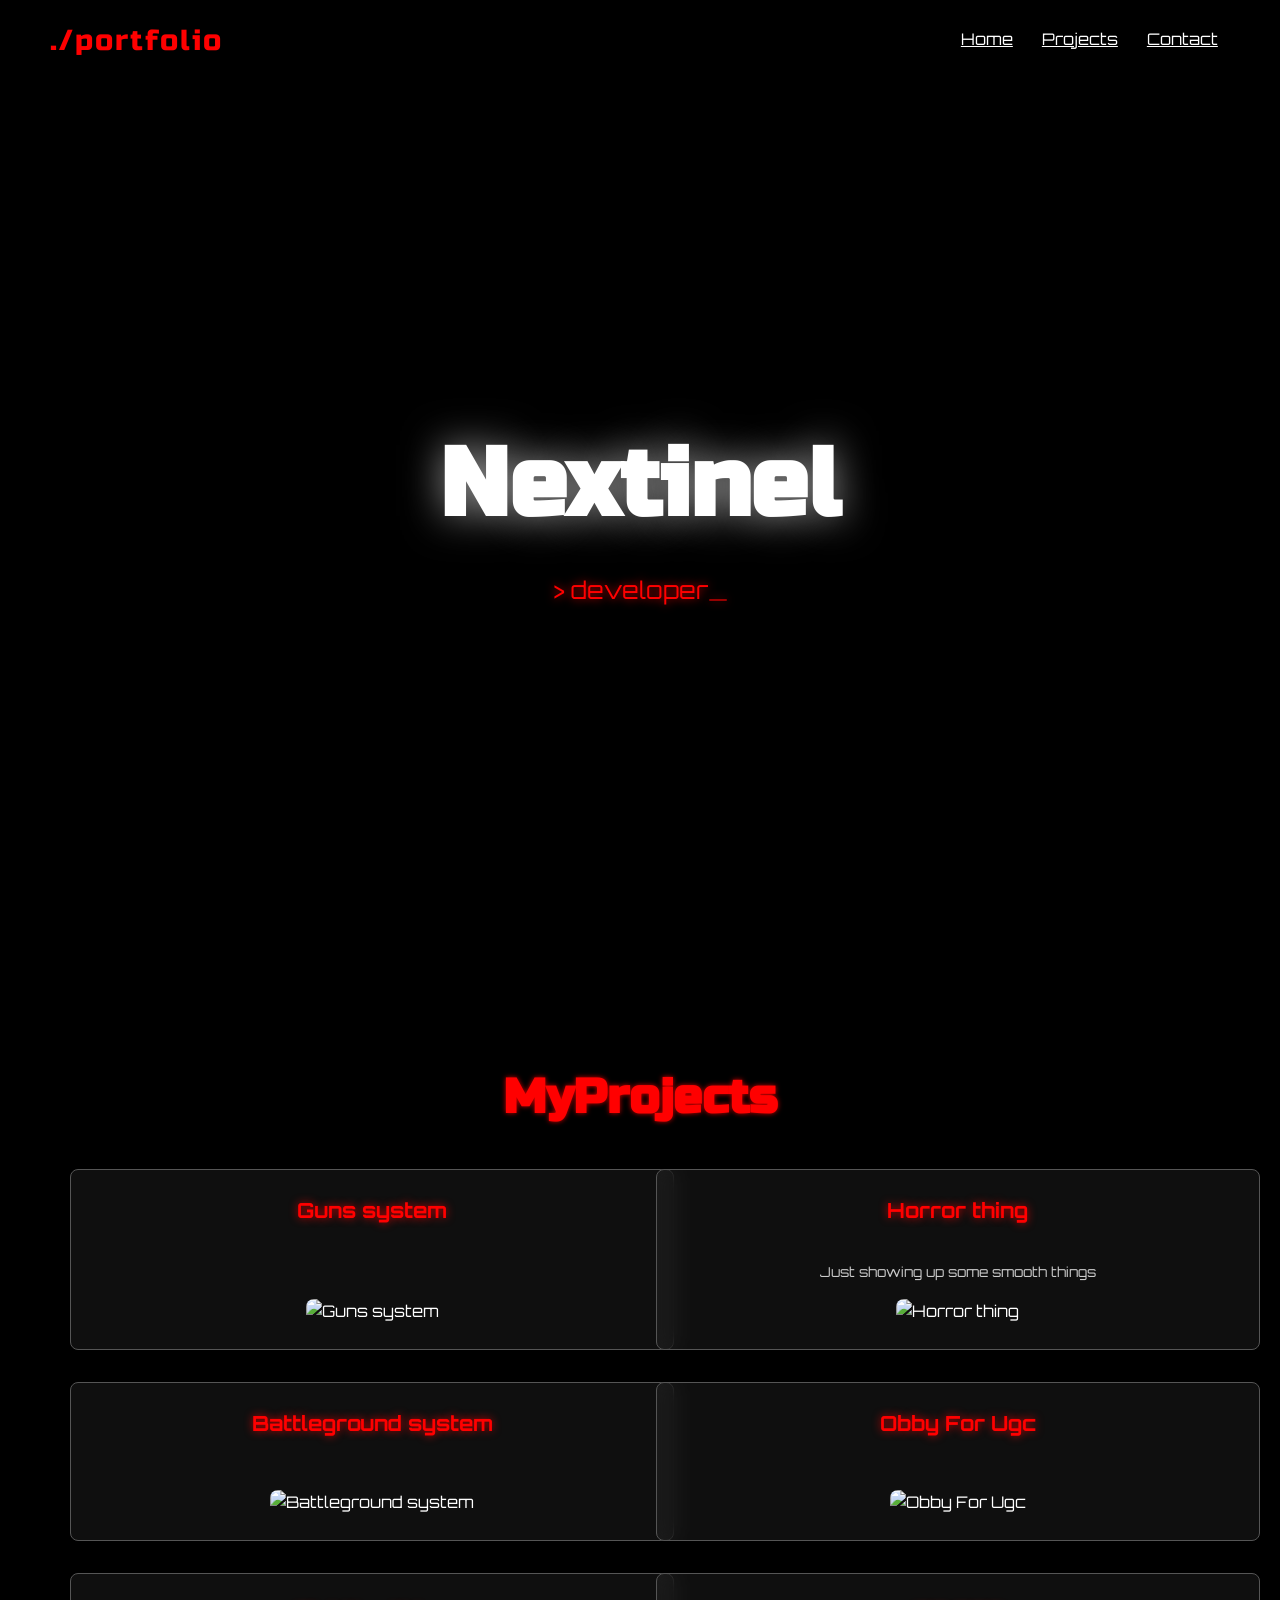
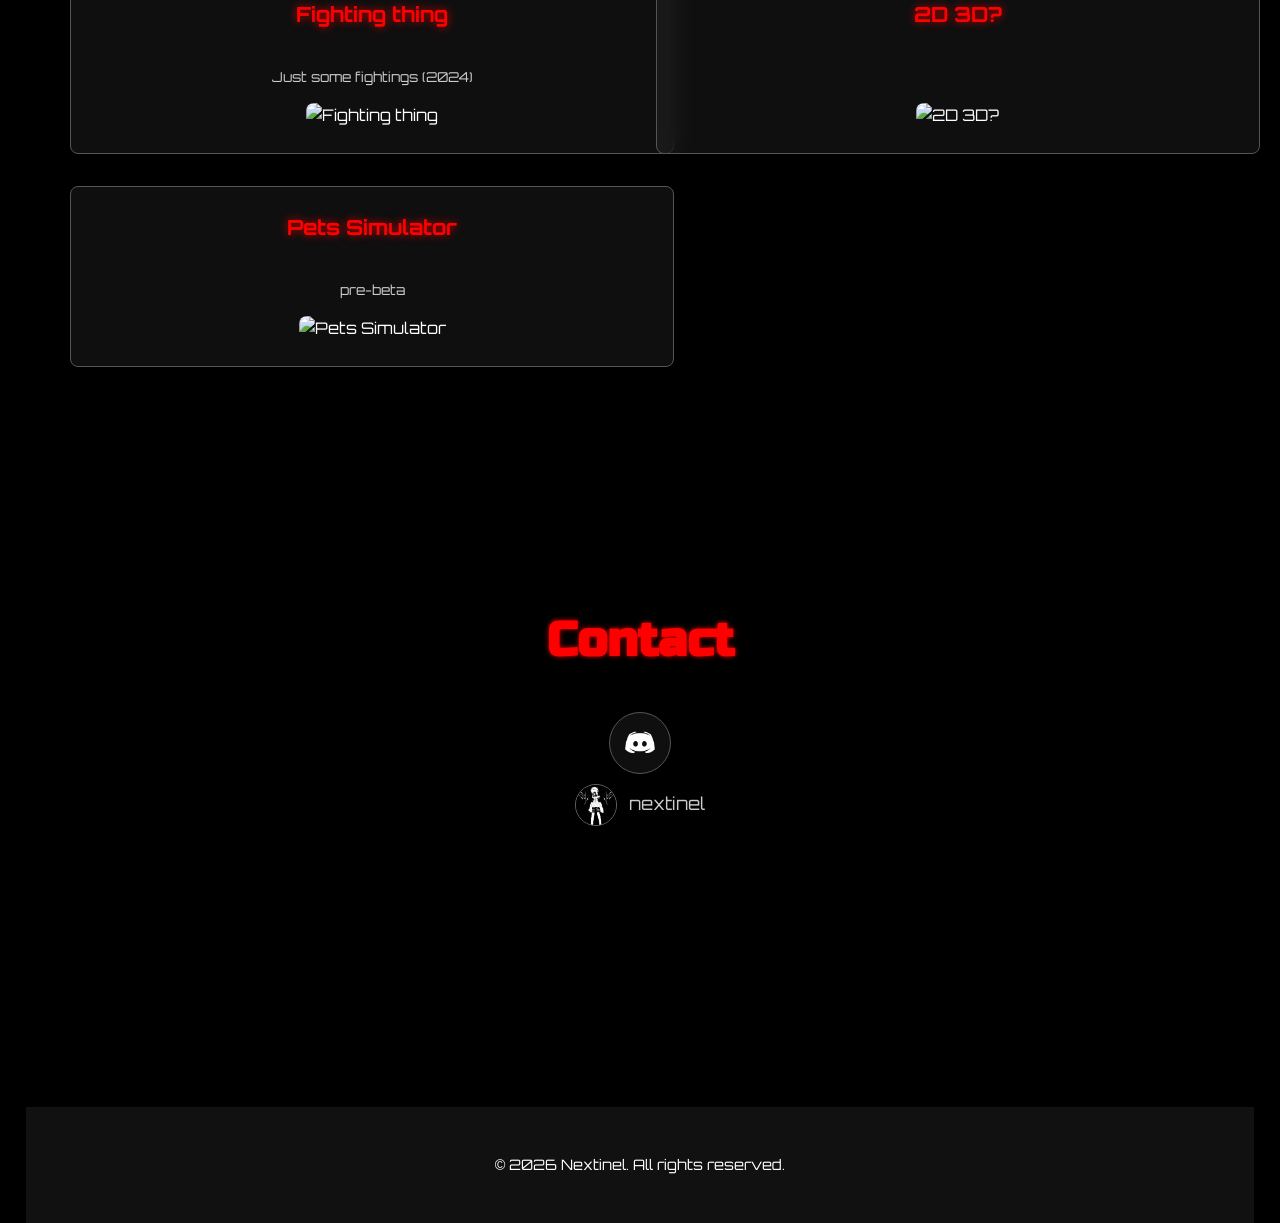
==== index.html @ a963c957 "Add files via upload" ====
<!DOCTYPE html>
<html lang="en">
<head>
    <meta charset="UTF-8">
    <meta name="viewport" content="width=device-width, initial-scale=1.0">
    <title>Nextinel - Portfolio</title>
    <link rel="stylesheet" href="style.css">
    <link href="https://fonts.googleapis.com/css2?family=Orbitron:wght@400&family=Russo+One&display=swap" rel="stylesheet">
</head>
<body>
    <header>
        <div class="logo-container">
            <span class="logo-text">./portfolio</span>
        </div>

        <div class="nav-buttons">
            <a href="#hero" button class="nav-button">Home</button></a>
            <a href="#work" button class="nav-button">Projects</button></a>
            <a href="#contacts" button class="nav-button">Contact</button></a>
        </div>
    </header>

    <div id="video-modal" class="modal">
        <div class="modal-content">
            <span class="close-button">&times;</span>
            <div id="video-container"></div>
        </div>
    </div>

    <main>
        <section id="hero">
            <div class="hero-content">
                <h1>Nextinel</h1>
                <p id="developer-title">> developer</p>
            </div>
        </section>

        <section id="work">
            <h2>My Projects</h2>
            <div id="video-gallery">
                <!-- Videos will be loaded here -->
            </div>
        </section>

        <section id="contacts">
            <h2>Contact</h2>
            <div class="discord-contact-container">
                <a href="https://discord.com/users/nextinel" target="_blank" rel="noopener noreferrer">
                    <img src="dc_icon.png" alt="Discord Icon" class="discord-icon-img">
                </a>
                
                <div>
                    <img class="discord-pfp" src="dc_pfp.png" alt="Discord""></img>

                    <span class="discord-nickname">
                        nextinel
                    </span>
                </div>
            </div>
        </section>
    </main>

    <footer>
        <p>© 2026 Nextinel. All rights reserved.</p>
    </footer>

    <script src="script.js"></script>
</body>
</html>
---- style.css ----
:root {
    --primary-color: #ff0000;
    --secondary-color: #ffffff;
    --accent-color: #cccccc;
    --background-color: #000000;
    --font-logo: 'Russo One', sans-serif;
    --font-main: 'Orbitron', sans-serif;
    --flicker-color-red: rgba(255, 0, 0, 0.8);
    --flicker-color-white: rgba(255, 255, 255, 0.5);
    --dark-gray-bg: rgba(50, 50, 50, 0.3);
    --light-gray-stroke: #555555;
}

body {
    margin: 0;
    font-family: var(--font-main);
    background-color: var(--background-color);
    color: var(--secondary-color);
    line-height: 1.6;
    overflow-x: hidden;
    padding: 0 2%;
}

header {
    backdrop-filter: blur(10px);
    -webkit-backdrop-filter: blur(10px);
    background-color: rgba(0, 0, 0, 0.7);
    padding: 1rem 2%;
    display: flex;
    justify-content: space-between;
    align-items: center;
    position: sticky;
    top: 0;
    z-index: 1000;
}

.logo-container {
    font-size: 1.8rem;
    letter-spacing: 2px;
}

.logo-text {
    font-family: var(--font-logo);
    color: var(--primary-color);
    display: inline-block;
    text-shadow: none;
}

.nav-buttons {
    display: flex;
    gap: 5px;
}

.nav-button {
    background: none;
    border: none;
    color: var(--secondary-color);
    font-size: 1rem;
    cursor: pointer;
    padding: 8px 12px;
    border-radius: 4px;
    transition: box-shadow 0.3s;
}

main {
    padding: 4rem 2%;
    text-align: center;
}

#hero {
    height: 70vh;
    display: flex;
    flex-direction: column;
    justify-content: center;
    align-items: center;
    background: linear-gradient(rgba(0,0,0,0.8), rgba(0,0,0,0.8));
}

.hero-content {
    display: flex;
    flex-direction: column;
    align-items: center;
}

#hero h1 {
    font-family: var(--font-logo);
    font-size: 6rem;
    margin-bottom: 0.5rem;
    color: var(--secondary-color);
    text-shadow: 0 0 40px rgba(255, 255, 255, 0.6);
}

#developer-title {
    font-size: 1.5rem; /* Новый размер */
    color: var(--primary-color); /* Красный цвет */
    text-shadow: 0 0 10px var(--flicker-color-red); /* Красная подсветка */
    margin-top: 0; /* Убираем верхний отступ */
    margin-bottom: 5rem; /* Добавляем нижний отступ, чтобы не был слишком близко к следующему блоку */
}

section {
    margin-bottom: 6rem;
}

h2 {
    font-family: var(--font-logo);
    font-size: 3rem;
    margin-bottom: 2rem;
    color: var(--primary-color);
    text-shadow: 0 0 15px var(--flicker-color-red);
}

#video-gallery {
    display: grid;
    grid-template-columns: repeat(2, minmax(300px, 1fr)); /* максимум 2 колонки, ширина чуть больше квадрата */
    gap: 2rem;
}

.video-item {
    backdrop-filter: blur(10px);
    -webkit-backdrop-filter: blur(10px);
    background-color: var(--dark-gray-bg);
    padding: 1.5rem;
    border-radius: 8px;
    transition: transform 0.3s ease, box-shadow 0.3s ease;
    display: flex;
    flex-direction: column;
    justify-content: space-between;
    border: 1px solid var(--light-gray-stroke);
    width: 850px; /* фиксированная ширина, чуть больше квадрата */
    max-width: 100%; /* чтобы не выходить за пределы контейнера при адаптиве */
}

.video-item:hover {
    transform: translateY(-10px);
    box-shadow: 0 15px 30px rgba(255, 0, 0, 0.3);
}

.video-item h3 {
    margin-top: 0;
    font-size: 1.3rem;
    color: var(--primary-color);
    text-shadow: 0 0 8px var(--flicker-color-red);
}

.video-item p {
    font-size: 0.85rem;
    color: var(--accent-color);
    text-shadow: none;
    margin-bottom: 1rem;
}

.video-wrapper iframe {
    border-radius: 5px;
    height: 300px;
}

.modal {
    display: none; /* скрыто по умолчанию */
    position: fixed;
    z-index: 2000;
    left: 0;
    top: 0;
    width: 100%;
    height: 100%;
    overflow: auto;
    background-color: rgba(0,0,0,0.8);
    justify-content: center;
    align-items: center;
    padding: 20px;
}

.modal-content {
    background-color: #222;
    padding: 20px;
    border-radius: 8px;
    max-width: 90%;
    max-height: 80%;
    position: relative;
}

.close-button {
    position: absolute;
    top: 10px;
    right: 15px;
    font-size: 2rem;
    color: #fff;
    cursor: pointer;
}

#video-container iframe {
    width: 100%;
    height: 400px;
}

.discord-contact-container {
    margin-top: 2rem;
    display: flex;
    flex-direction: column;
    align-items: center;
}

.discord-contact-container a {
    display: flex;
    align-items: center;
    justify-content: center;
    width: 60px;
    height: 60px;
    background-color: var(--dark-gray-bg);
    border-radius: 50%;
    margin-bottom: 10px;
    border: 1px solid var(--light-gray-stroke);
    transition: background-color 0.3s ease, box-shadow 0.3s ease;
    text-decoration: none;
}

.discord-icon-img {
    width: 50%; /* Иконка занимает 50% ширины кнопки */
    height: 50%; /* Иконка занимает 50% высоты кнопки */
    object-fit: contain; /* Масштабирует изображение, сохраняя пропорции */
}

.discord-contact-container a:hover {
    background-color: rbga(75, 75, 75, 0.3);
    box-shadow: 0 0 15px var(--flicker-color-red);
}

.discord-nickname {
    font-size: 1.1rem;
    color: var(--accent-color);
    text-shadow: none;
}

.discord-pfp {
    width: 40px;
    height: 40px;
    margin-right: 8px;
    margin-bottom: -12.5%;
    border-radius: 100%;
    border: 1px solid rgba(200, 200, 200, 0.5);
    transition: all 0.3s ease;
}

.discord-pfp:hover {
    width: 45px;
    height: 45px;
}

footer {
    text-align: center;
    padding: 2rem 2%;
    background-color: #111;
    font-size: 0.9rem;
    margin-top: 5rem;
}
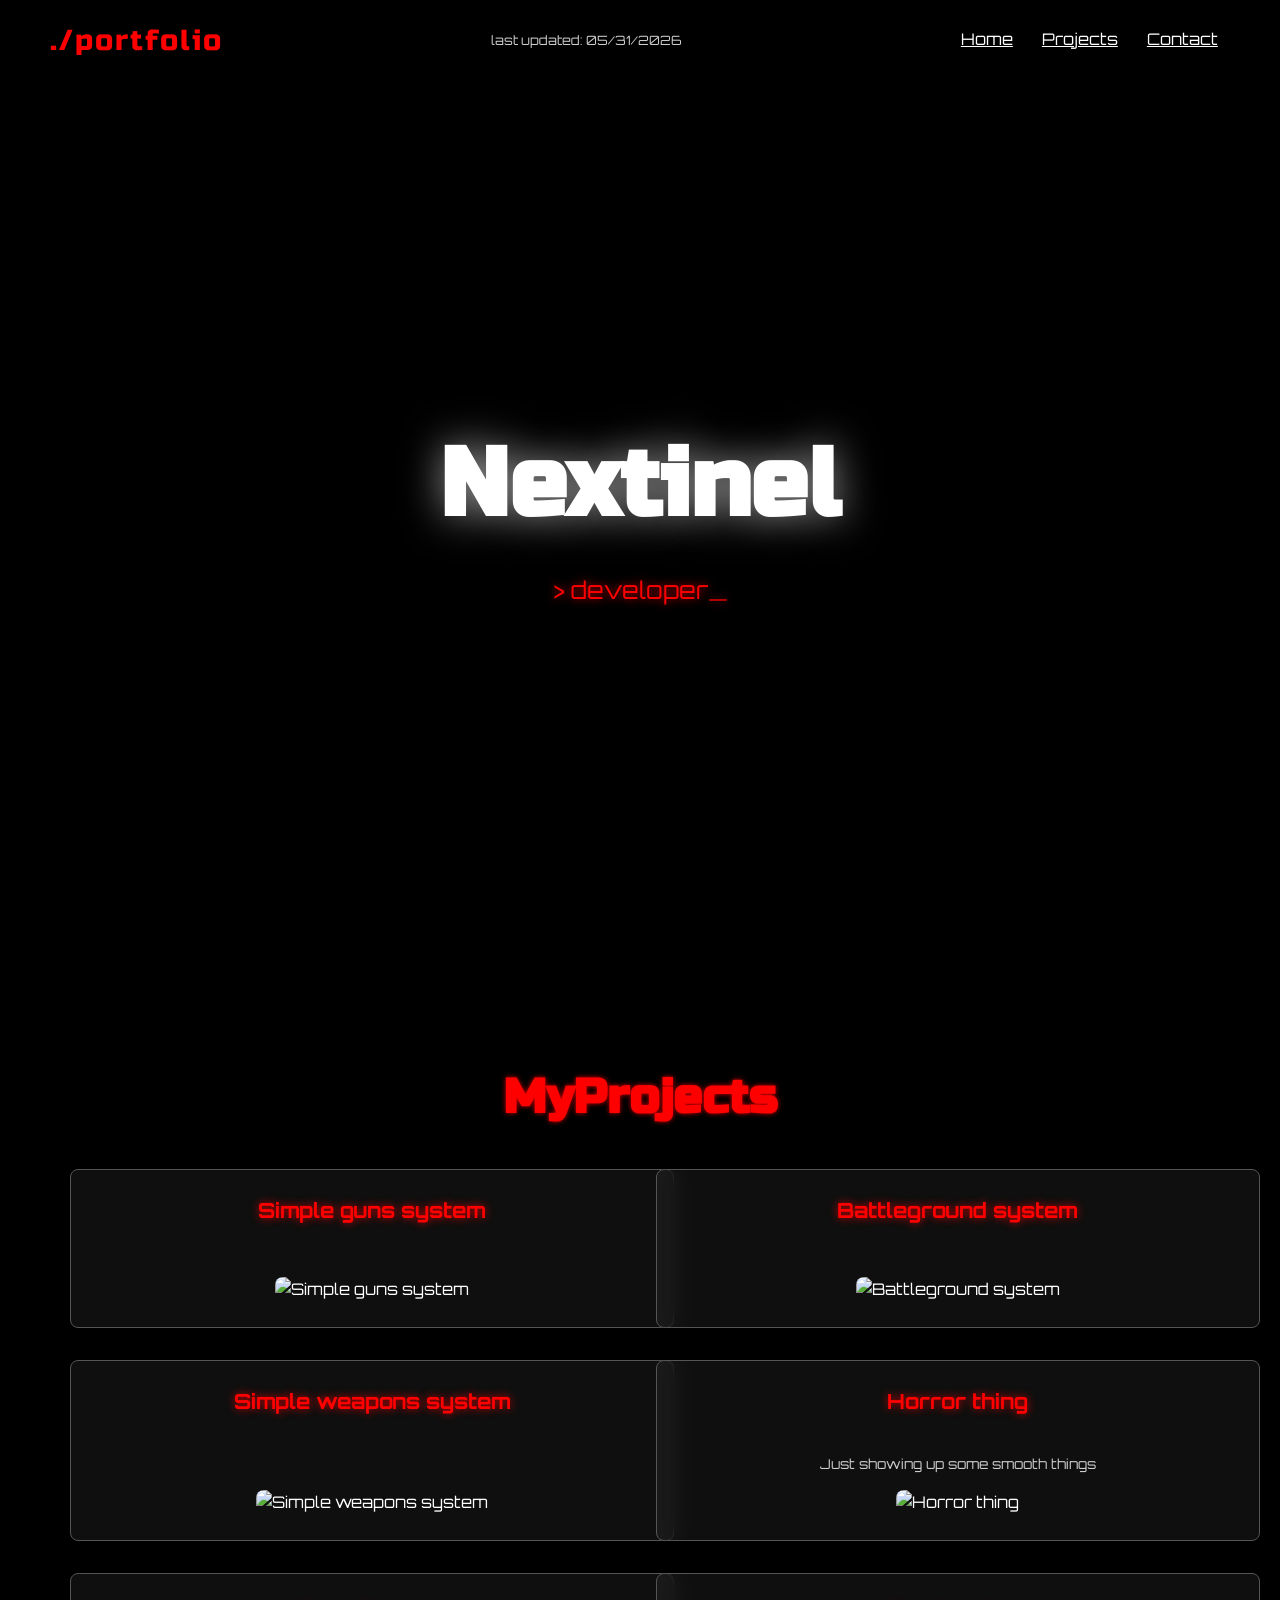
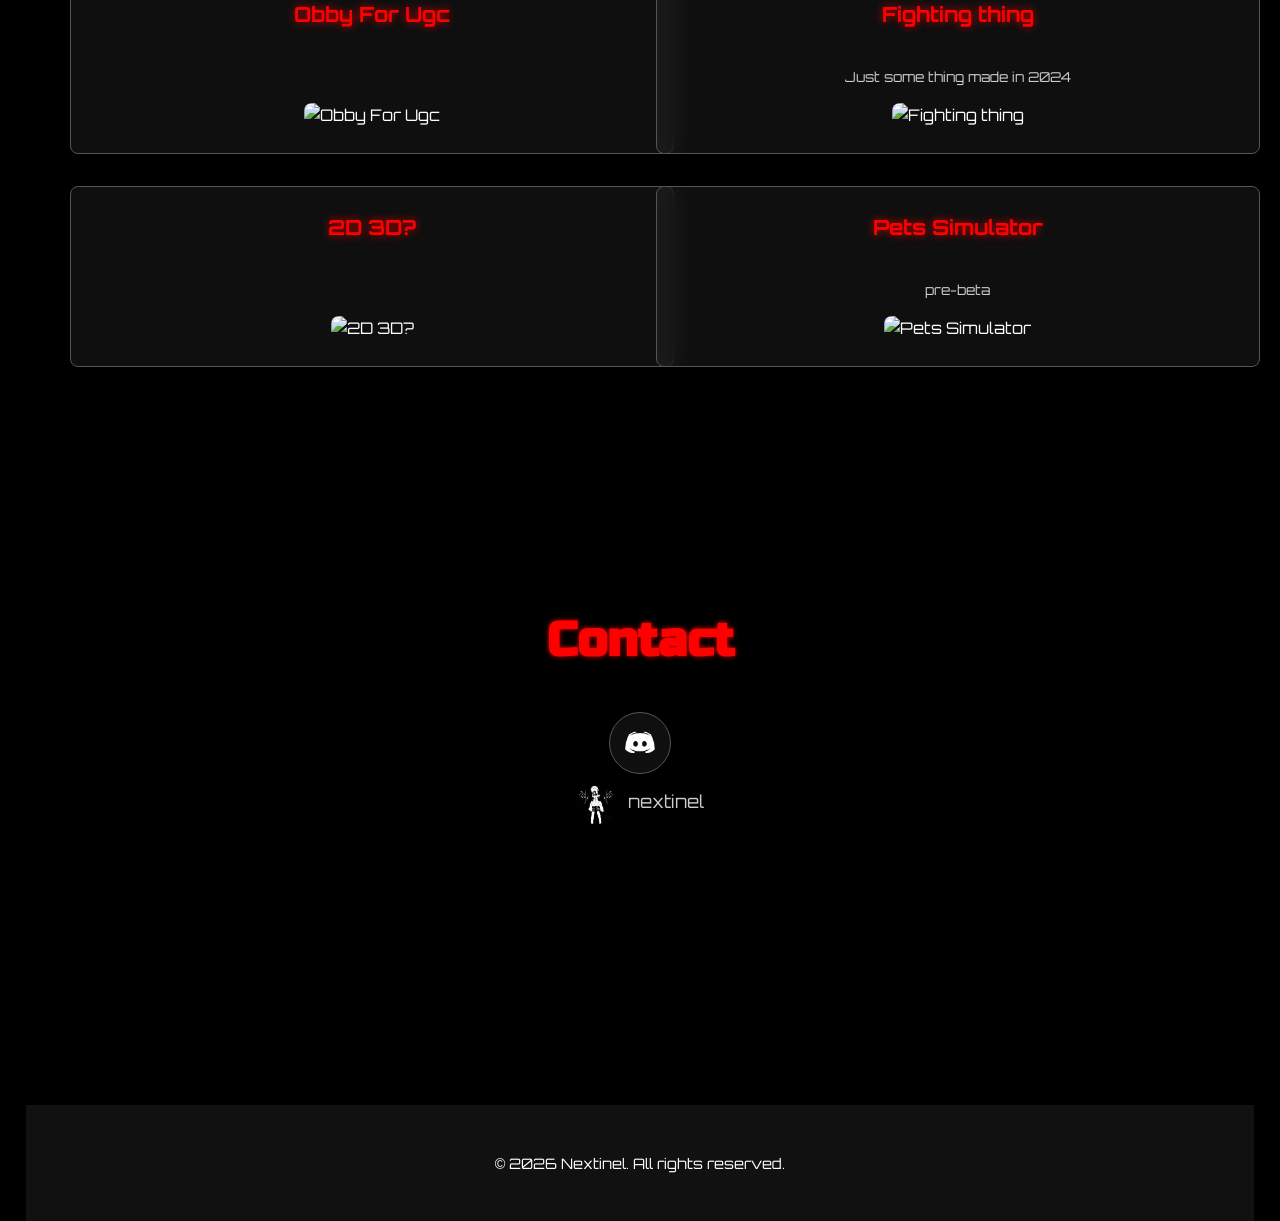
==== commit 994ff4b3: "Update index.html" ====
--- a/index.html
+++ b/index.html
@@ -12,6 +12,8 @@
         <div class="logo-container">
             <span class="logo-text">./portfolio</span>
         </div>
+
+        <span style="color: var(--accent-color); font-size: 0.8rem;">last updated: 05/31/2026</span>
 
         <div class="nav-buttons">
             <a href="#hero" button class="nav-button">Home</button></a>
@@ -66,4 +68,4 @@
 
     <script src="script.js"></script>
 </body>
-</html>+</html>
--- a/style.css
+++ b/style.css
@@ -127,7 +127,7 @@
     flex-direction: column;
     justify-content: space-between;
     border: 1px solid var(--light-gray-stroke);
-    width: 850px; /* фиксированная ширина, чуть больше квадрата */
+    width: 100%;
     max-width: 100%; /* чтобы не выходить за пределы контейнера при адаптиве */
 }
 
@@ -237,7 +237,6 @@
     margin-right: 8px;
     margin-bottom: -12.5%;
     border-radius: 100%;
-    border: 1px solid rgba(200, 200, 200, 0.5);
     transition: all 0.3s ease;
 }
 
@@ -253,3 +252,34 @@
     font-size: 0.9rem;
     margin-top: 5rem;
 }
+
+@media (max-width: 768px) {
+    #hero h1 {
+        font-size: 3rem;
+    }
+
+    h2 {
+        font-size: 2rem;
+    }
+
+    .logo-container {
+        font-size: 1.2rem;
+    }
+
+    .nav-button {
+        font-size: 0.8rem;
+        padding: 6px 8px;
+    }
+
+    #video-gallery {
+        grid-template-columns: 1fr;
+    }
+
+    .video-item {
+        width: 100%;
+    }
+
+    #video-container iframe {
+        height: 220px;
+    }
+}
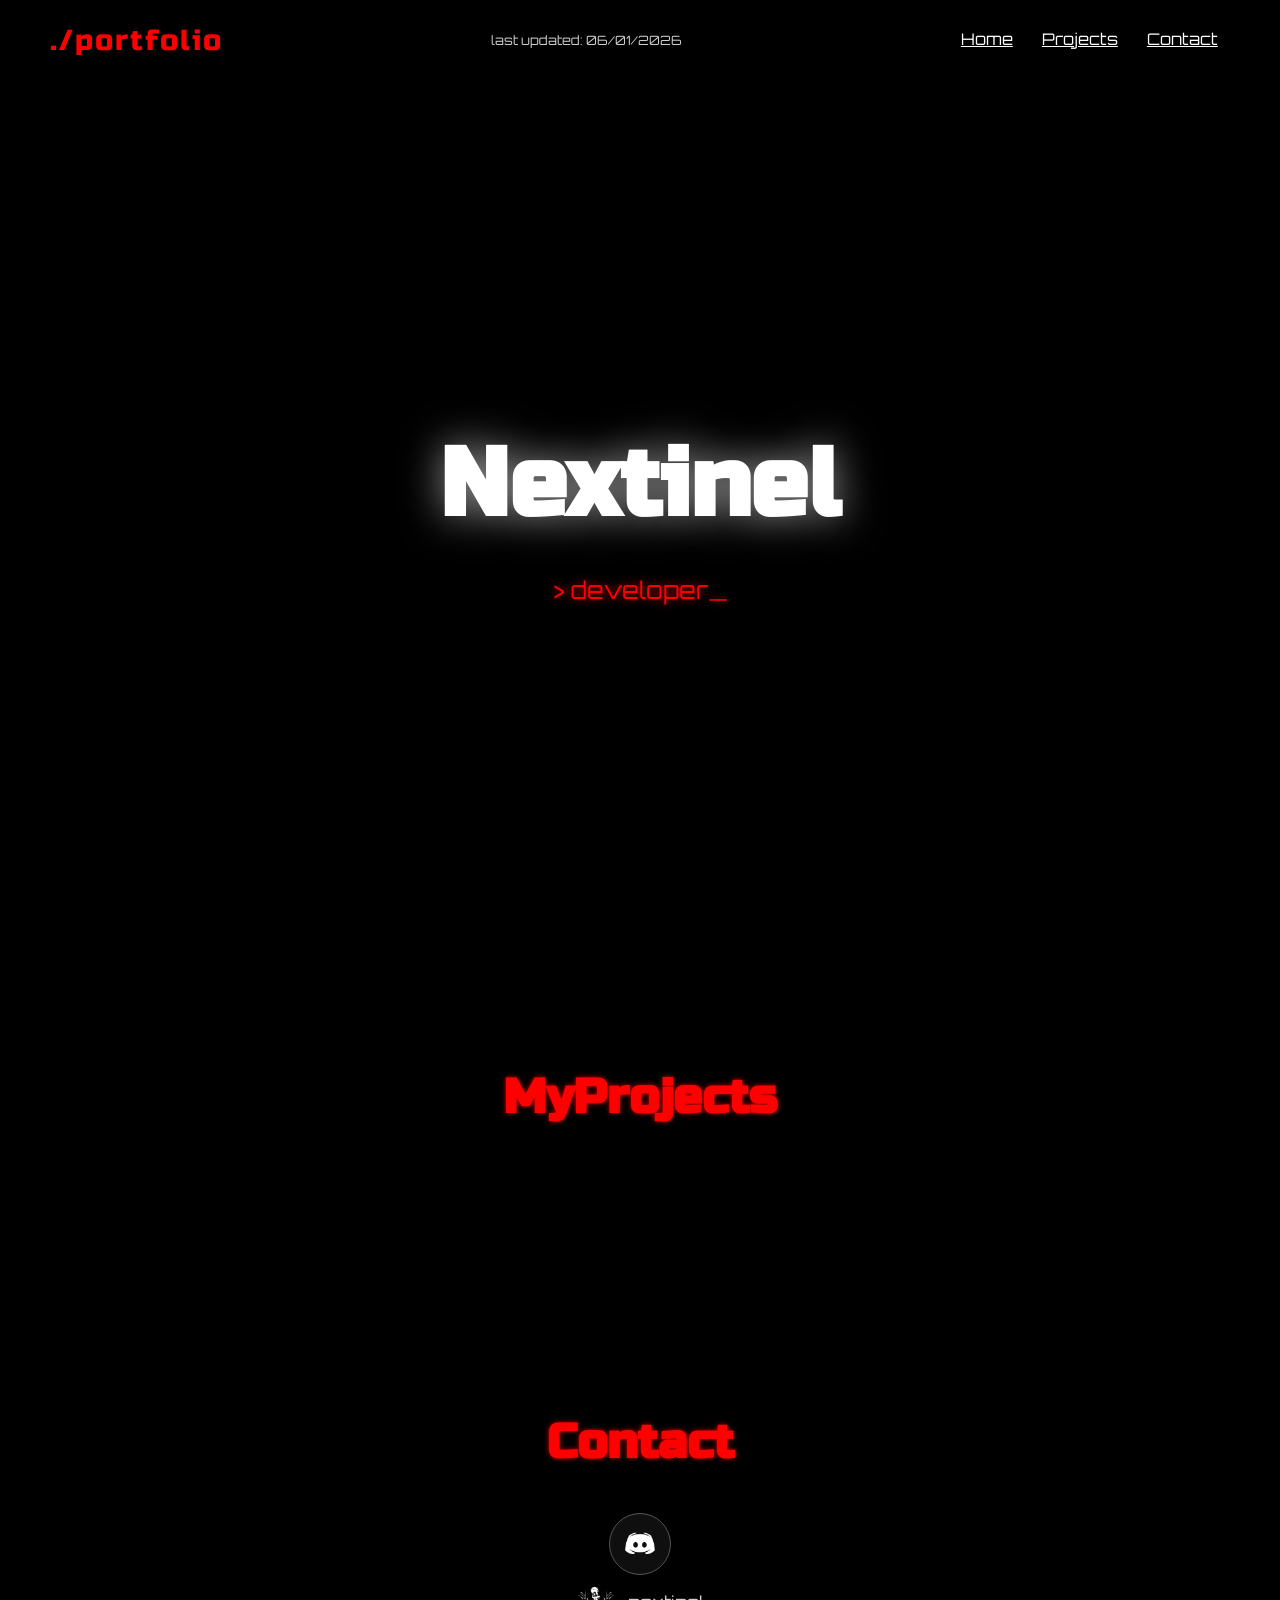
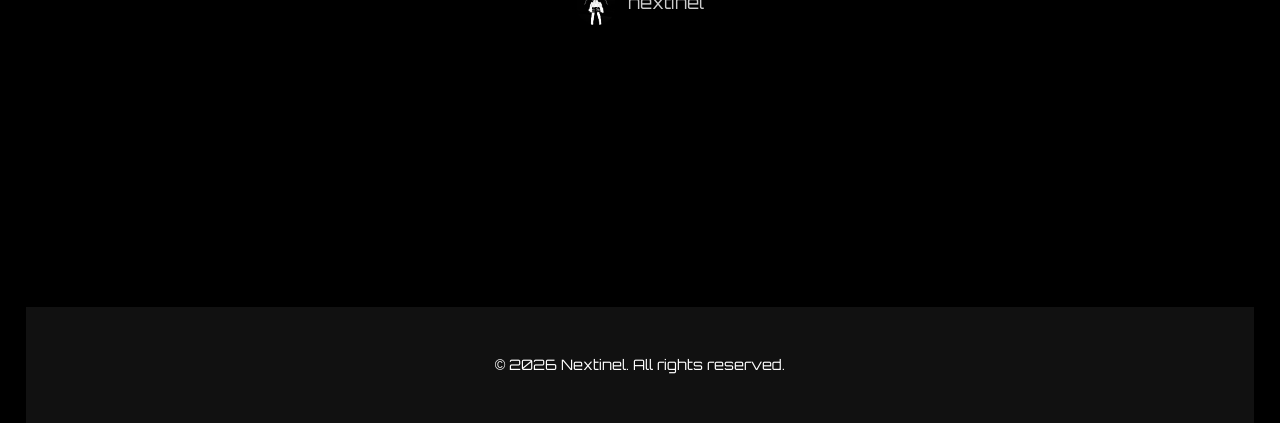
==== commit 5d395cc9: "Update index.html" ====
--- a/index.html
+++ b/index.html
@@ -13,7 +13,7 @@
             <span class="logo-text">./portfolio</span>
         </div>
 
-        <span style="color: var(--accent-color); font-size: 0.8rem;">last updated: 05/31/2026</span>
+        <span style="color: var(--accent-color); font-size: 0.8rem;">last updated: 06/01/2026</span>
 
         <div class="nav-buttons">
             <a href="#hero" button class="nav-button">Home</button></a>
